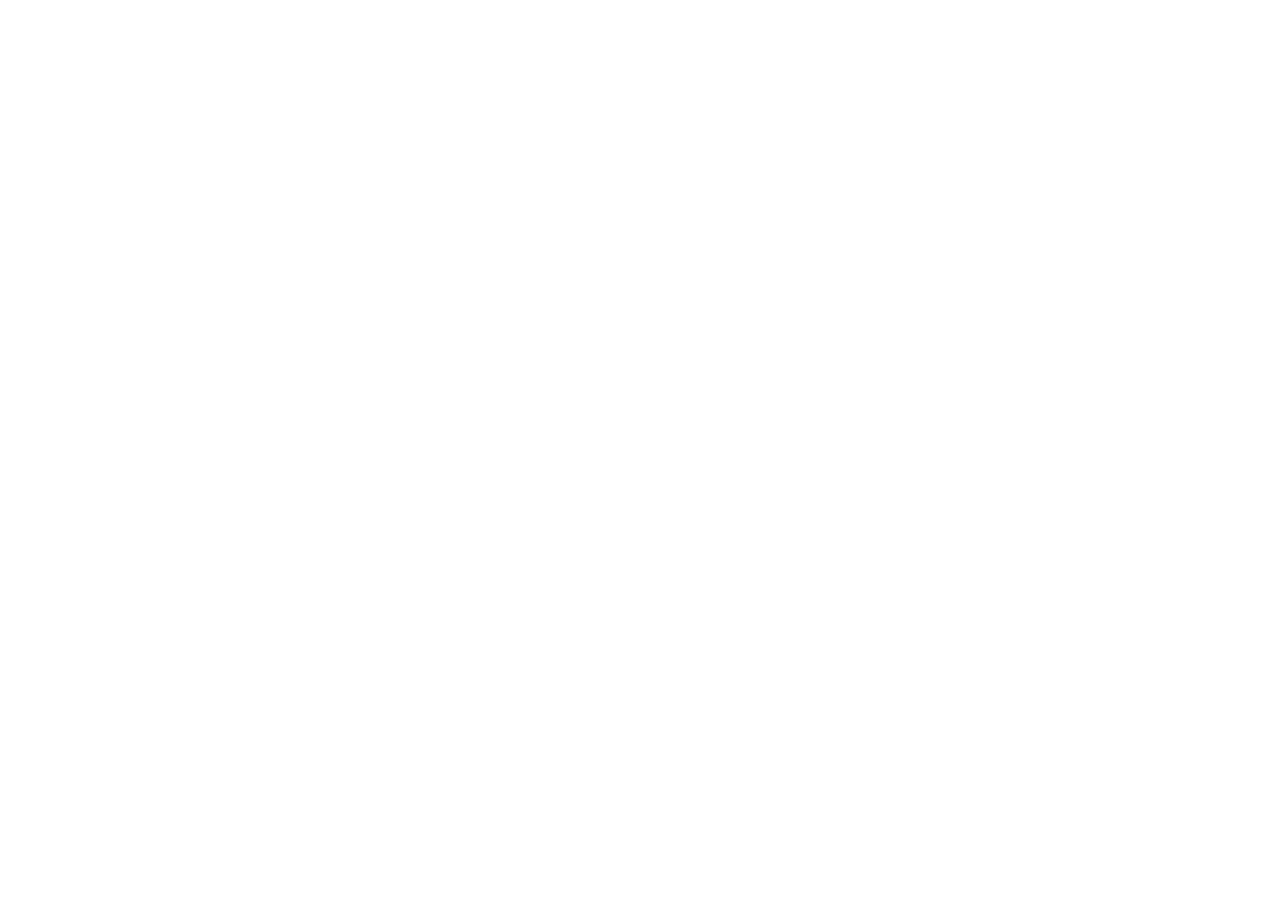
==== index.html @ 00c76d3f "add first program" ====
<!DOCTYPE html>
<html lang="ja">
    <head>

        <meta charset="UTF-8">
        <title>Cafe Greenery</title>
        <meta name="description" content="[サイトの説明]">

        <!-- CSS-->
            <link rel ="stylesheet" href="https://unpkg.com/ress/dist/ress.min.css">
            <link href="https://fonts.googleapis.com/css?family=Philosopher" rel="stylesheet">
            <link href="css/style.css" rel="stylesheet">

    </head>

    <body>


    </body>
</html>
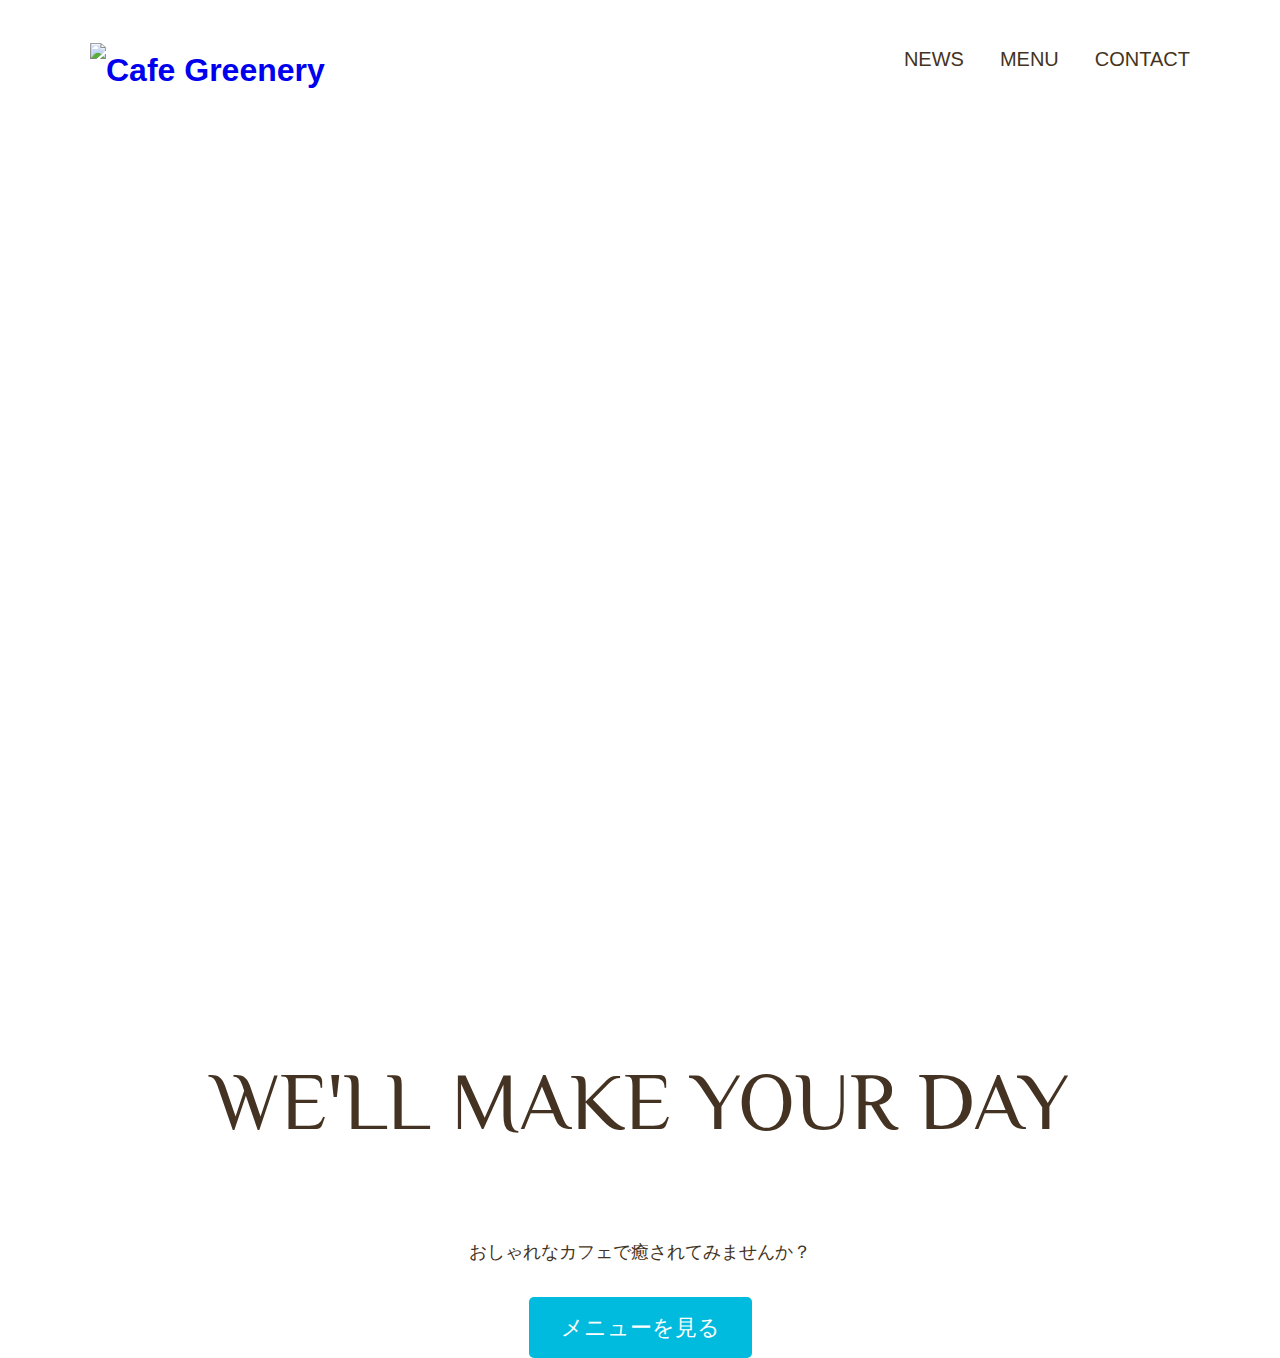
==== commit e53e9439: "add javascript images" ====
--- a/index.html
+++ b/index.html
@@ -5,6 +5,23 @@
         <meta charset="UTF-8">
         <title>Cafe Greenery</title>
         <meta name="description" content="[サイトの説明]">
+        <link rel="icon" type="image/png" href="images/logo.png">
+
+        <!-- Java Script-->
+        <link rel="stylesheet" href="https://cdn.jsdelivr.net/bxslider/4.2.12/jquery.bxslider.css">
+        <script src="https://ajax.googleapis.com/ajax/libs/jquery/3.1.1/jquery.min.js"></script>
+        <script src="https://cdn.jsdelivr.net/bxslider/4.2.12/jquery.bxslider.min.js"></script>
+        
+        <script type="text/javascript">
+                $(document).ready(function(){
+                    $('.slider').bxSlider({
+                        auto: true,
+                        pause: 5000,
+                    });
+                });
+        </script>
+        
+
 
         <!-- CSS-->
             <link rel ="stylesheet" href="https://unpkg.com/ress/dist/ress.min.css">
@@ -14,6 +31,41 @@
     </head>
 
     <body>
+        <div id="home" class="big-bg">
+            <header class="page-header wrapper">
+
+             <h1><a href="index.html"><img class="logo" src="[画像]" alt="Cafe Greenery"></a></h1>
+            
+                <nav>
+                    <ul class="main-nav">
+                        <li><a href="news.html">News</a></li>
+                        <li><a href="menu.html">Menu</a></li>
+                        <li><a href="contact.html">Contact</a></li>
+                    </ul>
+                </nav>
+            </header>
+
+            
+            <div class="container">
+                <div class="image src1"></div>
+                <div class="image src2"></div>
+                <div class="image src3"></div>
+                <div class="image src4"></div>
+            </div>
+
+
+            </div>
+
+            <div class ="home-content wrapper">
+
+                <h2 class="page-title">We'll Make Your Day</h2>
+
+                <p>おしゃれなカフェで癒されてみませんか？</p>
+
+                <a class="button" href="menu.html">メニューを見る</a>
+
+            </div><!-- /.home-content -->
+        </div><!-- /#home-->
 
 
     </body>
--- a/css/style.css
+++ b/css/style.css
@@ -0,0 +1,196 @@
+@charset "UTF-8";
+
+/*共通部分
+--------------------------------*/
+html{
+
+    font-size:100%;
+
+}
+
+body{
+
+    font-family:"Yu Gothic Medium", "游ゴシック Medium", "YuGothic","游ゴシック体","ヒラギノ角ゴ pro W3",sans-serif;    
+    line-height: 1.7;
+    color: #432;
+
+}
+
+a{
+
+    text-decoration: none;
+
+}
+
+img{
+
+    max-width: 100%;
+
+}
+
+/*HEADER
+----------------------------------*/
+.logo{
+
+    width:210px;
+    margin-top: 14px;
+
+}
+
+.main-nav{
+
+    display: flex;
+    font-size: 1.25rem;
+    text-transform: uppercase;
+    margin-top: 34px;
+    list-style: none;
+
+}
+
+.main-nav li{
+
+    margin-left: 36px;
+
+}
+
+.main-nav a{
+
+    color: #432;
+
+}
+
+.main-nav a:hover{
+
+    color: #0bd;
+
+}
+
+.page-header{
+
+    display: flex;
+    justify-content: space-between;
+
+}
+
+.wrapper{
+
+    max-width: 1100px;
+    margin : 0 auto;
+    padding : 0 4%;
+}
+
+/*HOME
+------------------------------------------------*/
+
+.home-content{
+
+    text-align: center;
+    margin-top:10%;
+
+}
+
+.home-content p{
+
+    font-size: 1.123rem;
+    margin: 10px 0 42px;
+    
+}
+
+/* 見出し　*/
+
+.page-title{
+
+    font-size: 5rem;
+    font-family: 'Philosopher', serif;
+    text-transform: uppercase;
+    font-weight: normal;
+
+}
+
+/* ボタン */
+
+.button{
+
+    font-size: 1.375rem;
+    background: #0bd;
+    color: #fff;
+    border-radius: 5px;
+    padding: 18px 32px;
+
+}
+
+.button:hover{
+
+    background: #0090aa;
+
+}
+
+/* 大きな背景画像（animation css) */
+
+@keyframes image-switch-animation {
+
+    0%{ opacity: 0;}
+    5%{ opacity: 1;}
+    25%{ opacity: 1;}
+    30%{ opacity: 0;}
+    100%{ opacity: 0;}
+
+}
+
+.image:nth-of-type(1) {
+    animation-delay: 0s;
+  }
+  .image:nth-of-type(2) {
+    animation-delay: 5s;
+  }
+  .image:nth-of-type(3) {
+    animation-delay: 10s;
+  }
+  .image:nth-of-type(4) {
+    animation-delay: 15s;
+  }
+  .image:nth-of-type(5) {
+    animation-delay: 20s;
+  }
+
+.src1{
+
+    background-image: url(../images/20B8B9ED-DCD1-48B5-9B50-773694A548BB.jpg)
+
+}
+
+.src2{
+
+    background-image: url(../images/67F8549C-9AD9-4C26-B666-71004B18296D.jpg)
+
+}
+
+.src3{
+
+    background-image: url(../images/E3E35D9A-D8FD-42BF-B9FD-DE9BA3673D58.jpg)
+
+}
+
+.big-bg{
+
+    background-size: cover;
+    background-position: center top;
+
+}
+
+#home{
+   
+    background-image: url(../images/main-bg.jpg);
+    min-height: 100vh;
+    animation: image-switch-animation 25s infinite;
+
+
+}
+
+#home .page-title{
+
+    text-transform : none;
+    
+}
+
+
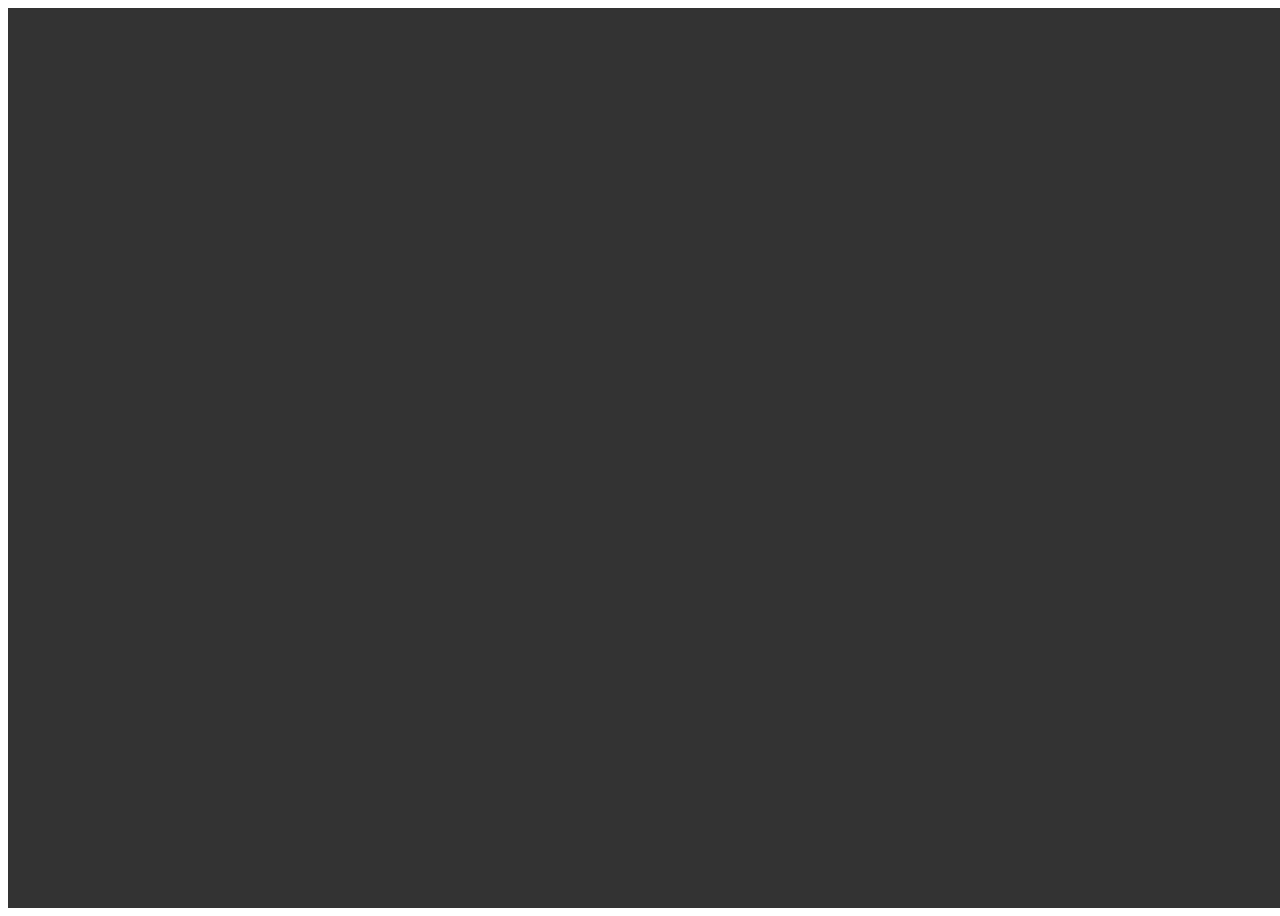
==== commit e959032e: "add js and some" ====
--- a/index.html
+++ b/index.html
@@ -2,59 +2,52 @@
 <html lang="ja">
     <head>
 
+        <!-- 設定　-->
         <meta charset="UTF-8">
+        <meta name="viewport" content="width=device-width, initial-scale=1">
         <title>Cafe Greenery</title>
         <meta name="description" content="[サイトの説明]">
-        <link rel="icon" type="image/png" href="images/logo.png">
+        <link rel="icon" type="image/png" href=[ファビコン]>
 
-        <!-- Java Script-->
-        <link rel="stylesheet" href="https://cdn.jsdelivr.net/bxslider/4.2.12/jquery.bxslider.css">
-        <script src="https://ajax.googleapis.com/ajax/libs/jquery/3.1.1/jquery.min.js"></script>
-        <script src="https://cdn.jsdelivr.net/bxslider/4.2.12/jquery.bxslider.min.js"></script>
-        
-        <script type="text/javascript">
-                $(document).ready(function(){
-                    $('.slider').bxSlider({
-                        auto: true,
-                        pause: 5000,
-                    });
-                });
-        </script>
-        
 
+        <!-- OGP -->
+        <meta property="og:url" content="[webページのurl]">
+        <meta property="og:type" content="website">
+        <meta property="og:title" content="Cafe Greenery">
+        <meta property="og:description" content="[webページの説明文]">
+        <meta property="og:image" content="[シェアされたい時に表示させたい画像のパス]">
 
         <!-- CSS-->
             <link rel ="stylesheet" href="https://unpkg.com/ress/dist/ress.min.css">
             <link href="https://fonts.googleapis.com/css?family=Philosopher" rel="stylesheet">
             <link href="css/style.css" rel="stylesheet">
 
+
     </head>
 
     <body>
-        <div id="home" class="big-bg">
-            <header class="page-header wrapper">
 
-             <h1><a href="index.html"><img class="logo" src="[画像]" alt="Cafe Greenery"></a></h1>
+        <!-- ローディングアニメーション　-->
+        <div id="splash">
+            <div id="splash_logo">
+                <img src="images/logo.png" alt="logo" class="fadeUp"></div><!--画像部分は適宜差し換えてください-->
+            <!--/splash--></div>
+        </div>
+
+            <div id="container">
+                <div id="home" class="big-bg">
+                    <header class="page-header wrapper">
+
+                        <h1><a href="index.html"><img class="logo" src="[画像]" alt="Cafe Greenery"></a></h1>
             
-                <nav>
-                    <ul class="main-nav">
-                        <li><a href="news.html">News</a></li>
-                        <li><a href="menu.html">Menu</a></li>
-                        <li><a href="contact.html">Contact</a></li>
-                    </ul>
-                </nav>
-            </header>
-
-            
-            <div class="container">
-                <div class="image src1"></div>
-                <div class="image src2"></div>
-                <div class="image src3"></div>
-                <div class="image src4"></div>
-            </div>
-
-
-            </div>
+                            <nav>
+                                <ul class="main-nav">
+                                    <li><a href="news.html">News</a></li>
+                                    <li><a href="menu.html">Menu</a></li>
+                                    <li><a href="contact.html">Contact</a></li>
+                                </ul>
+                            </nav>
+                    </header>
 
             <div class ="home-content wrapper">
 
@@ -64,9 +57,13 @@
 
                 <a class="button" href="menu.html">メニューを見る</a>
 
-            </div><!-- /.home-content -->
-        </div><!-- /#home-->
 
+                </div><!-- /.home-content -->
+                </div><!-- /#home-->
+            <!--/container--></div>
 
-    </body>
+        <script src="https://code.jquery.com/jquery-3.4.1.min.js" integrity="sha256-CSXorXvZcTkaix6Yvo6HppcZGetbYMGWSFlBw8HfCJo=" crossorigin="anonymous"></script>
+        <script src="js/animation.js"></script>
+
+</body>
 </html>--- a/css/style.css
+++ b/css/style.css
@@ -45,6 +45,8 @@
     margin-top: 34px;
     list-style: none;
 
+    flex-wrap: wrap;/*スマホ表示折り返し用なのでPCのみなら不要*/
+
 }
 
 .main-nav li{
@@ -127,50 +129,6 @@
 
 /* 大きな背景画像（animation css) */
 
-@keyframes image-switch-animation {
-
-    0%{ opacity: 0;}
-    5%{ opacity: 1;}
-    25%{ opacity: 1;}
-    30%{ opacity: 0;}
-    100%{ opacity: 0;}
-
-}
-
-.image:nth-of-type(1) {
-    animation-delay: 0s;
-  }
-  .image:nth-of-type(2) {
-    animation-delay: 5s;
-  }
-  .image:nth-of-type(3) {
-    animation-delay: 10s;
-  }
-  .image:nth-of-type(4) {
-    animation-delay: 15s;
-  }
-  .image:nth-of-type(5) {
-    animation-delay: 20s;
-  }
-
-.src1{
-
-    background-image: url(../images/20B8B9ED-DCD1-48B5-9B50-773694A548BB.jpg)
-
-}
-
-.src2{
-
-    background-image: url(../images/67F8549C-9AD9-4C26-B666-71004B18296D.jpg)
-
-}
-
-.src3{
-
-    background-image: url(../images/E3E35D9A-D8FD-42BF-B9FD-DE9BA3673D58.jpg)
-
-}
-
 .big-bg{
 
     background-size: cover;
@@ -182,8 +140,6 @@
    
     background-image: url(../images/main-bg.jpg);
     min-height: 100vh;
-    animation: image-switch-animation 25s infinite;
-
 
 }
 
@@ -193,4 +149,573 @@
     
 }
 
-
+/* News
+----------------------------------------------*/
+
+#news{
+
+    background-image: url(../images/news-bg.jpg);
+    height: 270px;
+    margin-bottom: 40px
+
+}
+
+#news .page-title{
+
+    text-align: center;
+
+}
+
+/*　記事部分　*/
+
+article{
+
+    width: 74%;
+
+}
+
+/*　サイドバー */
+
+aside{
+
+    width: 22%;
+
+}
+
+.post-info{
+
+    position: relative;
+    padding-top: 4px;
+    margin-bottom: 40px;
+
+}
+
+.post-date{
+
+    background-color: #0bd;
+    border-radius: 50%;
+    color: #fff;
+    width: 100px;
+    height: 100px;
+    font-size: 1.625rem;
+    text-align: center;
+    position: absolute;
+    top: 0;
+    padding-top: 10px;
+
+}
+
+.post-date span{
+
+    font-size: 1rem;
+    border-top: 1px rgba(255,255,255,.5) solid;
+    padding-top: 6px;
+    display: block;
+    width: 60%;
+    margin: 0 auto;
+
+}
+
+.post-title{
+
+    font-family: "Yu Mincho", "YuMincho", serif;
+    font-size: 2rem;
+    font-weight: normal;
+
+}
+
+.post-title,
+.post-cat{
+
+    margin-left: 120px;
+    
+}
+
+article img{
+
+    margin-bottom: 20px;
+
+}
+
+article p{
+
+    margin-bottom: 1rem;
+
+}
+
+.sub-title{
+
+    font-size: 1.375rem;
+    padding: 0 8px 8px;
+    border-bottom: 2px #0bd solid;
+    font-weight: normal;
+
+}
+
+aside p{
+
+    padding: 12px 10px;
+
+}
+
+.sub-menu{
+
+    margin-bottom: 60px;
+    list-style: none;
+
+}
+
+.sub-menu li{
+
+    border-bottom: 1px #ddd solid;
+
+}
+
+.sub-menu a{
+
+    color: #432;
+    padding: 10px;
+    display: block;
+
+}
+
+.sub-menu a:hover{
+
+    color: #0bd;
+
+}
+
+.news-contents{
+
+    display: flex;
+    justify-content: space-between;
+    margin-bottom: 50px;
+
+}
+
+/*フッター
+------------------------------------------------*/
+
+footer{
+
+    background: #432;
+    text-align: center;
+    padding: 26px 0;
+
+}
+
+footer p{
+
+    color: #fff;
+    font-size: 0.875rem;
+
+}
+
+/* Menu
+---------------------------------------------------*/
+
+#menu{
+
+    background-image: url(../images/menu-bg.jpg);
+    min-height: 100vh;
+
+}
+
+.menu-content{
+
+    max-width: 560px;
+    margin-top: 10%;
+
+}
+
+.menu-content .page-title{
+
+    text-align: center;
+
+}
+
+.menu-content p{
+
+    font-size: 1.125rem;
+    margin: 10px 0 0;
+    text-align:center;
+
+}
+
+.grid{
+
+    display:grid;
+    gap: 26px;
+    grid-template-columns: 1fr 1fr 1fr;
+    margin-top: 6%;
+    margin-bottom: 50px;
+
+}
+
+.big-box{
+
+    grid-column: 1 / 3;
+    grid-row: 1 / 3;
+
+}
+
+.big-box img{
+
+    height: 94%;
+    width: 100%;
+    object-fit: cover;
+
+}
+
+/* Contact
+---------------------------------------------------*/
+
+#contact{
+
+    background-image: url(../images/contact-bg.jpg);
+    min-height: 100vh;
+
+}
+
+.contact-content p{
+
+    font-size: 1.125rem;
+    margin: 10px 0 0;
+    text-align: center;
+
+}
+
+.contact-content .page-title{
+
+    text-align: center;
+
+}
+
+/*店舗情報　地図　*/
+
+#location{
+
+    padding: 4% 0;
+
+}
+
+#location .wrapper{
+
+    display: flex;
+    justify-content: space-between;
+
+}
+
+.location-info{
+
+    width: 22%;
+
+}
+
+.location-info p{
+
+    padding: 12px 10px;
+
+}
+
+.location-map{
+
+    width: 74%;
+
+}
+
+/* sns */
+
+#sns{
+
+    background: #FAF7F0;
+    padding: 4% 0;
+
+}
+
+#sns .wrapper{
+
+    display: flex;
+    justify-content: space-between;
+
+}
+
+#sns .sub-title{
+
+    margin-bottom: 30px;
+
+}
+
+.sns-box{
+
+    width: 30%;
+
+}
+
+/*animation css 
+--------------------------------------------------------*/
+
+/* Loading背景画面設定　*/
+#splash {
+    /*fixedで全面に固定*/
+      position: fixed;
+      width: 100%;
+      height: 100%;
+      z-index: 999;
+      background:#333;
+      text-align:center;
+      color:#fff;
+    }
+    
+    /* Loading画像中央配置　*/
+    #splash_logo {
+      position: absolute;
+      top: 50%;
+      left: 50%;
+      transform: translate(-50%, -50%);
+    }
+    
+    /* Loading アイコンの大きさ設定　*/
+    #splash_logo img {
+      width:260px;
+    }
+    
+    /* fadeUpをするアイコンの動き */
+    .fadeUp{
+    animation-name: fadeUpAnime;
+    animation-duration:0.5s;
+    animation-fill-mode:forwards;
+    opacity: 0;
+    }
+    
+    @keyframes fadeUpAnime{
+      from {
+        opacity: 0;
+      transform: translateY(100px);
+      }
+    
+      to {
+        opacity: 1;
+      transform: translateY(0);
+      }
+    }
+    
+    .main-nav li a{
+        display: block;
+        text-decoration: none;
+        color: #333;
+    }
+    
+    .main-nav li{
+        margin-bottom:20px;
+    }
+    
+    /*==================================================
+    　5-3-3 左から右に線が伸びる（下部）
+    ===================================*/
+    .main-nav li a{
+        /*線の基点とするためrelativeを指定*/
+        position: relative;
+    }
+    
+    .main-nav li.current a,
+    .main-nav li a:hover{
+        color:#0481A2;
+    }
+    
+    .main-nav li a::after {
+        content: '';
+        /*絶対配置で線の位置を決める*/
+        position: absolute;
+        bottom: 0;
+        left: 10%;
+        /*線の形状*/
+        width: 80%;
+        height: 2px;
+        background:#0481A2;
+        /*アニメーションの指定*/
+        transition: all .3s;
+        transform: scale(0, 1);/*X方向0、Y方向1*/
+        transform-origin: left top;/*左上基点*/
+    }
+    
+    /*現在地とhoverの設定*/
+    .main-nav li.current a::after,
+    .main-nav li a:hover::after {
+        transform: scale(1, 1);/*X方向にスケール拡大*/
+    }
+
+/* モバイル版
+---------------------------------------------------*/
+
+@media (max-width: 600px){
+
+    .page-title{
+
+        font-size:2.5rem;
+
+    }
+
+    /*Header*/
+
+    .main-nav{
+
+        font-size: 1rem;
+        margin-top:10px;
+
+    }
+
+    .main-nav li{
+
+        margin: 0 20px;
+
+    }
+
+    /*Home*/
+
+    .home-content{
+
+        margin-top: 20%;
+
+    }
+
+    .page-header{
+
+        flex-direction: column;
+        align-items: center;
+
+    }
+
+    /*News*/
+
+    .news-contents{
+
+        flex-direction: column;
+
+    }
+
+    article,
+    aside{
+
+        width: 100%;
+
+    }
+
+    #news .page-title{
+
+        margin-top: 30px;
+
+    }
+
+    aside{
+
+        margin-top: 60px;
+
+    }
+
+    .post-info{
+
+        margin-bottom: 30px;
+
+    }
+
+    .post-date{
+
+        width: 70px;
+        height: 70px;
+        font-size: 1rem;
+
+    }
+
+    .post-date span{
+
+        font-size: 0.875rem;
+        padding-top: 2px;
+
+    }
+
+    .post-title{
+
+        font-size: 1.375rem;
+
+    }
+
+    .post-cat{
+
+        font-size: 0.875rem;
+        margin-top: 10px;
+
+    }
+
+    .post-title,
+    .post-cat{
+
+        margin-left: 80px;
+
+    }
+
+    /*Menu*/
+
+    .menu-content{
+
+        margin-top: 20%;
+
+    }
+
+    .grid{
+
+        display: grid;
+        gap: 26px;
+        grid-template-columns: repeat(auto-fit, minmax(240px, 1fr));
+        margin-top: 6%;
+        margin-bottom: 50px;
+
+    }
+
+    .big-box{
+
+        grid-column: auto;
+        grid-row: auto;
+
+    }
+
+    .big-box img{
+
+        height: auto;
+        
+    }
+
+    /*Contact*/
+
+    #contact .page-title{
+
+        margin-top:40px;
+
+    }
+
+    /*　店舗情報 */
+
+    #location .wrapper,
+    #sns .wrapper{
+
+        flex-direction: column;
+
+    }
+
+    .location-info,
+    .location-map,
+    .sns-box{
+
+        width: 100%;
+
+    }
+
+    .sns-box{   
+
+    margin-bottom: 30px;
+
+    }
+
+    
+    
+}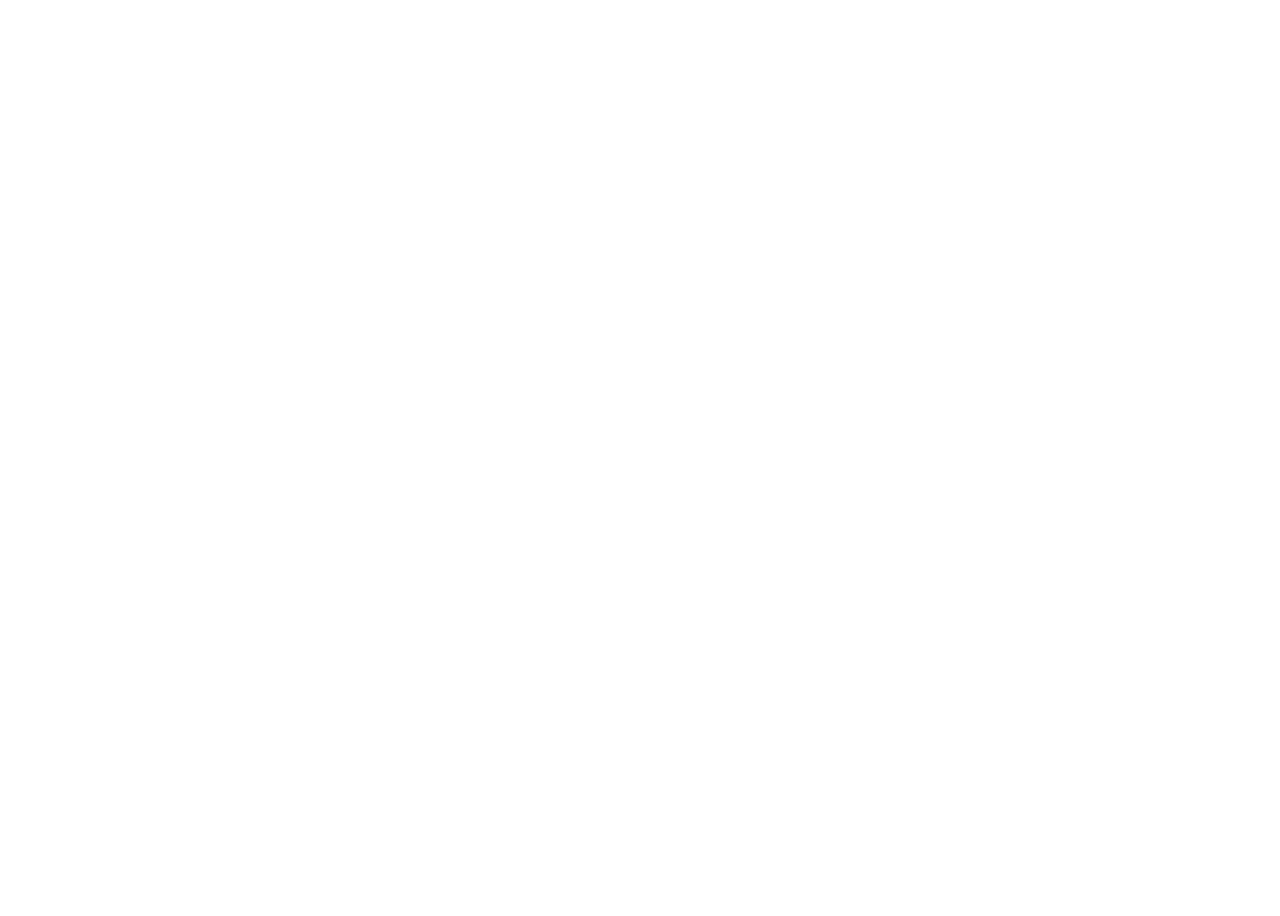
==== commit b40dba7a: "add 90%" ====
--- a/index.html
+++ b/index.html
@@ -7,7 +7,7 @@
         <meta name="viewport" content="width=device-width, initial-scale=1">
         <title>Cafe Greenery</title>
         <meta name="description" content="[サイトの説明]">
-        <link rel="icon" type="image/png" href=[ファビコン]>
+        <link rel="icon" type="image/png" href="images/logo.png">
 
 
         <!-- OGP -->
@@ -26,22 +26,29 @@
     </head>
 
     <body>
+        <div class="over">
 
         <!-- ローディングアニメーション　-->
         <div id="splash">
             <div id="splash_logo">
-                <img src="images/logo.png" alt="logo" class="fadeUp"></div><!--画像部分は適宜差し換えてください-->
+                <img src="images/logo12.png" alt="logo" class="fadeUp"></div><!--画像部分は適宜差し換えてください-->
             <!--/splash--></div>
         </div>
+
+        <div class="splashbg"></div>
+        <!--　画面遷移用　-->
 
             <div id="container">
                 <div id="home" class="big-bg">
                     <header class="page-header wrapper">
 
-                        <h1><a href="index.html"><img class="logo" src="[画像]" alt="Cafe Greenery"></a></h1>
+                        <div class="logo">
+                        <p>Cafe Greenery</p>
+                        </div>
             
                             <nav>
                                 <ul class="main-nav">
+                                    <li class="current"><a href="index.html">Home</a></li>
                                     <li><a href="news.html">News</a></li>
                                     <li><a href="menu.html">Menu</a></li>
                                     <li><a href="contact.html">Contact</a></li>
@@ -50,13 +57,20 @@
                     </header>
 
             <div class ="home-content wrapper">
+                <div class="blur">
+                    <div class="color">
+                <h2 class="page-title">We'll Make Your Day</h2>
+                        </div>
+              
+                
+                        
+                <p>おしゃれなカフェで癒されてみませんか？</p>
+               
 
-                <h2 class="page-title">We'll Make Your Day</h2>
-
-                <p>おしゃれなカフェで癒されてみませんか？</p>
 
                 <a class="button" href="menu.html">メニューを見る</a>
-
+                
+                </div>
 
                 </div><!-- /.home-content -->
                 </div><!-- /#home-->
@@ -64,6 +78,8 @@
 
         <script src="https://code.jquery.com/jquery-3.4.1.min.js" integrity="sha256-CSXorXvZcTkaix6Yvo6HppcZGetbYMGWSFlBw8HfCJo=" crossorigin="anonymous"></script>
         <script src="js/animation.js"></script>
-
+        
+            </div>
+       
 </body>
 </html>--- a/css/style.css
+++ b/css/style.css
@@ -32,10 +32,21 @@
 ----------------------------------*/
 .logo{
 
-    width:210px;
-    margin-top: 14px;
-
-}
+    width:300px;
+    padding-top:19px;
+    font-size:40px;
+    padding-left:30px;
+
+}
+
+.logo p{
+
+    color:#432;
+    font-family:"Monotype Corsiva";
+    
+}
+
+
 
 .main-nav{
 
@@ -44,6 +55,7 @@
     text-transform: uppercase;
     margin-top: 34px;
     list-style: none;
+    
 
     flex-wrap: wrap;/*スマホ表示折り返し用なのでPCのみなら不要*/
 
@@ -51,7 +63,8 @@
 
 .main-nav li{
 
-    margin-left: 36px;
+    margin-left: 30px;
+    
 
 }
 
@@ -95,7 +108,8 @@
 
     font-size: 1.123rem;
     margin: 10px 0 42px;
-    
+    font-size:30px;
+
 }
 
 /* 見出し　*/
@@ -108,6 +122,13 @@
     font-weight: normal;
 
 }
+
+.page-title p{
+
+    color:#432;
+    font-size:50px;
+}
+
 
 /* ボタン */
 
@@ -138,8 +159,9 @@
 
 #home{
    
-    background-image: url(../images/main-bg.jpg);
+    background-image: url(../home/coffee_12.jpg);
     min-height: 100vh;
+   
 
 }
 
@@ -154,7 +176,7 @@
 
 #news{
 
-    background-image: url(../images/news-bg.jpg);
+    background-image: url(../home/1234.jpg);
     height: 270px;
     margin-bottom: 40px
 
@@ -163,6 +185,7 @@
 #news .page-title{
 
     text-align: center;
+   
 
 }
 
@@ -170,7 +193,8 @@
 
 article{
 
-    width: 74%;
+    width: 60%;
+    order: 2;
 
 }
 
@@ -179,7 +203,14 @@
 aside{
 
     width: 22%;
-
+    order:3;
+
+}
+
+.ad{
+
+    order:1;
+    width:125px;
 }
 
 .post-info{
@@ -187,7 +218,7 @@
     position: relative;
     padding-top: 4px;
     margin-bottom: 40px;
-
+   
 }
 
 .post-date{
@@ -300,7 +331,7 @@
 
     background: #432;
     text-align: center;
-    padding: 26px 0;
+    padding: 26px 0 ;
 
 }
 
@@ -316,7 +347,8 @@
 
 #menu{
 
-    background-image: url(../images/menu-bg.jpg);
+    background-image: url(../DessertMenu/aburikyarameru32.jpg);
+    object-fit:none;
     min-height: 100vh;
 
 }
@@ -347,8 +379,9 @@
     display:grid;
     gap: 26px;
     grid-template-columns: 1fr 1fr 1fr;
-    margin-top: 6%;
+    margin-top: 30px;
     margin-bottom: 50px;
+    padding-bottom:50px;
 
 }
 
@@ -367,13 +400,29 @@
 
 }
 
+.sub-title_big{
+
+    font-size: 1.375rem;
+    padding:  30px 8px 0px;
+    border-bottom:2px brown solid;
+    font-weight: normal;
+}
+
+.hojo{
+
+
+    text-align:center;
+
+    
+}
 /* Contact
 ---------------------------------------------------*/
 
 #contact{
 
-    background-image: url(../images/contact-bg.jpg);
+    background-image: url(../DessertMenu/_koubashi1.jpg);
     min-height: 100vh;
+    
 
 }
 
@@ -424,6 +473,13 @@
 
 }
 
+.hojo1{
+
+font-size:7rem;
+
+
+}
+
 /* sns */
 
 #sns{
@@ -436,7 +492,7 @@
 #sns .wrapper{
 
     display: flex;
-    justify-content: space-between;
+    
 
 }
 
@@ -451,6 +507,17 @@
     width: 30%;
 
 }
+
+
+.fix{
+
+
+    padding-left:180px;
+    padding-bottom :100px;
+ 
+    
+}
+
 
 /*animation css 
 --------------------------------------------------------*/
@@ -462,10 +529,27 @@
       width: 100%;
       height: 100%;
       z-index: 999;
-      background:#333;
+      background:white;
       text-align:center;
       color:#fff;
     }
+
+    /* Loadingバー中央配置　*/
+#splash_text {
+	position: absolute;
+	top: 50%;
+	left: 50%;
+    z-index: 999;
+	width: 100%;
+	transform: translate(-50%, -50%);
+	color: #fff;
+}
+
+/*IE11対策用バーの線の高さ※対応しなければ削除してください*/
+#splash_text svg{
+    height: 2px;
+}
+
     
     /* Loading画像中央配置　*/
     #splash_logo {
@@ -477,7 +561,7 @@
     
     /* Loading アイコンの大きさ設定　*/
     #splash_logo img {
-      width:260px;
+      width:800px;
     }
     
     /* fadeUpをするアイコンの動き */
@@ -545,11 +629,154 @@
         transform: scale(1, 1);/*X方向にスケール拡大*/
     }
 
+    
+    /* 滑らかに変形して出現 */
+.smooth{
+	animation-name:smoothAnime;
+	animation-duration:1s;
+	animation-fill-mode:forwards;
+  transform-origin:left;
+	opacity:0;
+}
+
+@keyframes smoothAnime{
+  from {
+  transform:translate3d(0, 100%, 0) skewY(12deg);
+  opacity:0;
+  }
+
+  to {
+  transform:translate3d(0, 0, 0) skewY(0);
+  opacity:1;
+  }
+}
+
+/*========= 画面遷移のためのCSS ===============*/
+
+/*画面遷移アニメーション*/
+
+
+body.appear{
+    background:#fff;/*画面を開いた後の背景色を指定*/
+}
+
+.splashbg{
+	position: fixed;
+	top: 0;
+	right:0;
+	bottom:0;
+	left: 0;
+	border-width: 0px;/*開始はボーダーの太さは0*/
+	border-style:solid;
+    border-color: #666;/*拡大する四角の色*/
+	animation-duration:.5s;
+	animation-fill-mode:forwards;
+}
+
+@keyframes backBoxAnime{
+	99.9% {/*アニメーション終了ぎりぎりまで*/
+        z-index: 2;/*最前面に*/
+		border-width: 0px;/*開始はボーダーの太さは0*/
+	}
+    100%{
+       z-index: -1; /*最背面に*/
+        border-width: 0px;/*終了はボーダーの太さは0*/
+    }
+}
+
+/*画面遷移の後現れるコンテンツ設定*/
+#container{
+    position: relative;
+	opacity: 0;/*はじめは透過0に*/
+}
+
+/*bodyにappearクラスがついたら出現*/
+body.appear #container{
+	animation-name:PageAnimeAppear;
+	animation-duration:1s;
+	animation-delay:0.2s;
+	animation-fill-mode:forwards;
+	opacity: 0;
+}
+
+@keyframes PageAnimeAppear{
+	0% {
+	opacity: 0;
+	}
+	100% {
+	opacity: 1;
+}
+}
+
+/* ぼかしから出現 */
+.blur{
+	animation-name:blurAnime;
+	animation-duration:5s;
+	animation-fill-mode:forwards;
+}
+
+@keyframes blurAnime{
+  from {
+	filter: blur(10px);
+	transform: scale(1.02);
+  }
+
+  to {
+	filter: blur(0);
+	transform: scale(1);
+  }
+}
+
+/* 左へ */
+.flipLeft{
+    animation-name:flipLeftAnime;
+    animation-duration:1s;
+    animation-fill-mode:forwards;
+    perspective-origin:left center;
+    opacity:0;
+    }
+    
+    @keyframes flipLeftAnime{
+      from {
+       transform: perspective(600px) translate3d(0, 0, 0) rotateY(30deg);
+         opacity: 0;
+      }
+    
+      to {
+      transform: perspective(600px) translate3d(0, 0, 0) rotateY(0deg);
+      opacity: 1;
+      }
+
+      
+    }
+
+    /*==================================================
+スライダーのためのcss
+===================================*/
+.slider img {
+    width:100%;/*スライダー内の画像を横幅100%に*/
+    height:auto;
+}
+
+/*slickのJSで書かれるタグ内、スライド左右の余白調整*/
+
+.slider .slick-slide {
+    margin:0 10px;/*スライド左右の余白調整*/
+}
+    
+
+
 /* モバイル版
 ---------------------------------------------------*/
 
 @media (max-width: 600px){
 
+
+    .logo{
+
+        text-align:center;
+    }
+
     .page-title{
 
         font-size:2.5rem;
@@ -567,7 +794,7 @@
 
     .main-nav li{
 
-        margin: 0 20px;
+        margin: 0 3px;
 
     }
 
@@ -577,6 +804,11 @@
 
         margin-top: 20%;
 
+    }
+
+    .home-content p{
+
+        font-size:20px;
     }
 
     .page-header{
@@ -586,6 +818,10 @@
 
     }
 
+    
+
+    
+
     /*News*/
 
     .news-contents{
@@ -604,6 +840,12 @@
     #news .page-title{
 
         margin-top: 30px;
+
+    }
+
+    .ad{
+
+        display:none;
 
     }
 
@@ -699,6 +941,7 @@
     #sns .wrapper{
 
         flex-direction: column;
+        overflow:hidden;
 
     }
 
@@ -713,9 +956,13 @@
     .sns-box{   
 
     margin-bottom: 30px;
-
-    }
-
-    
+    
+
+    }     
+    
+    #splash_logo img {
+        width:450px;
+      }
+
     
 }